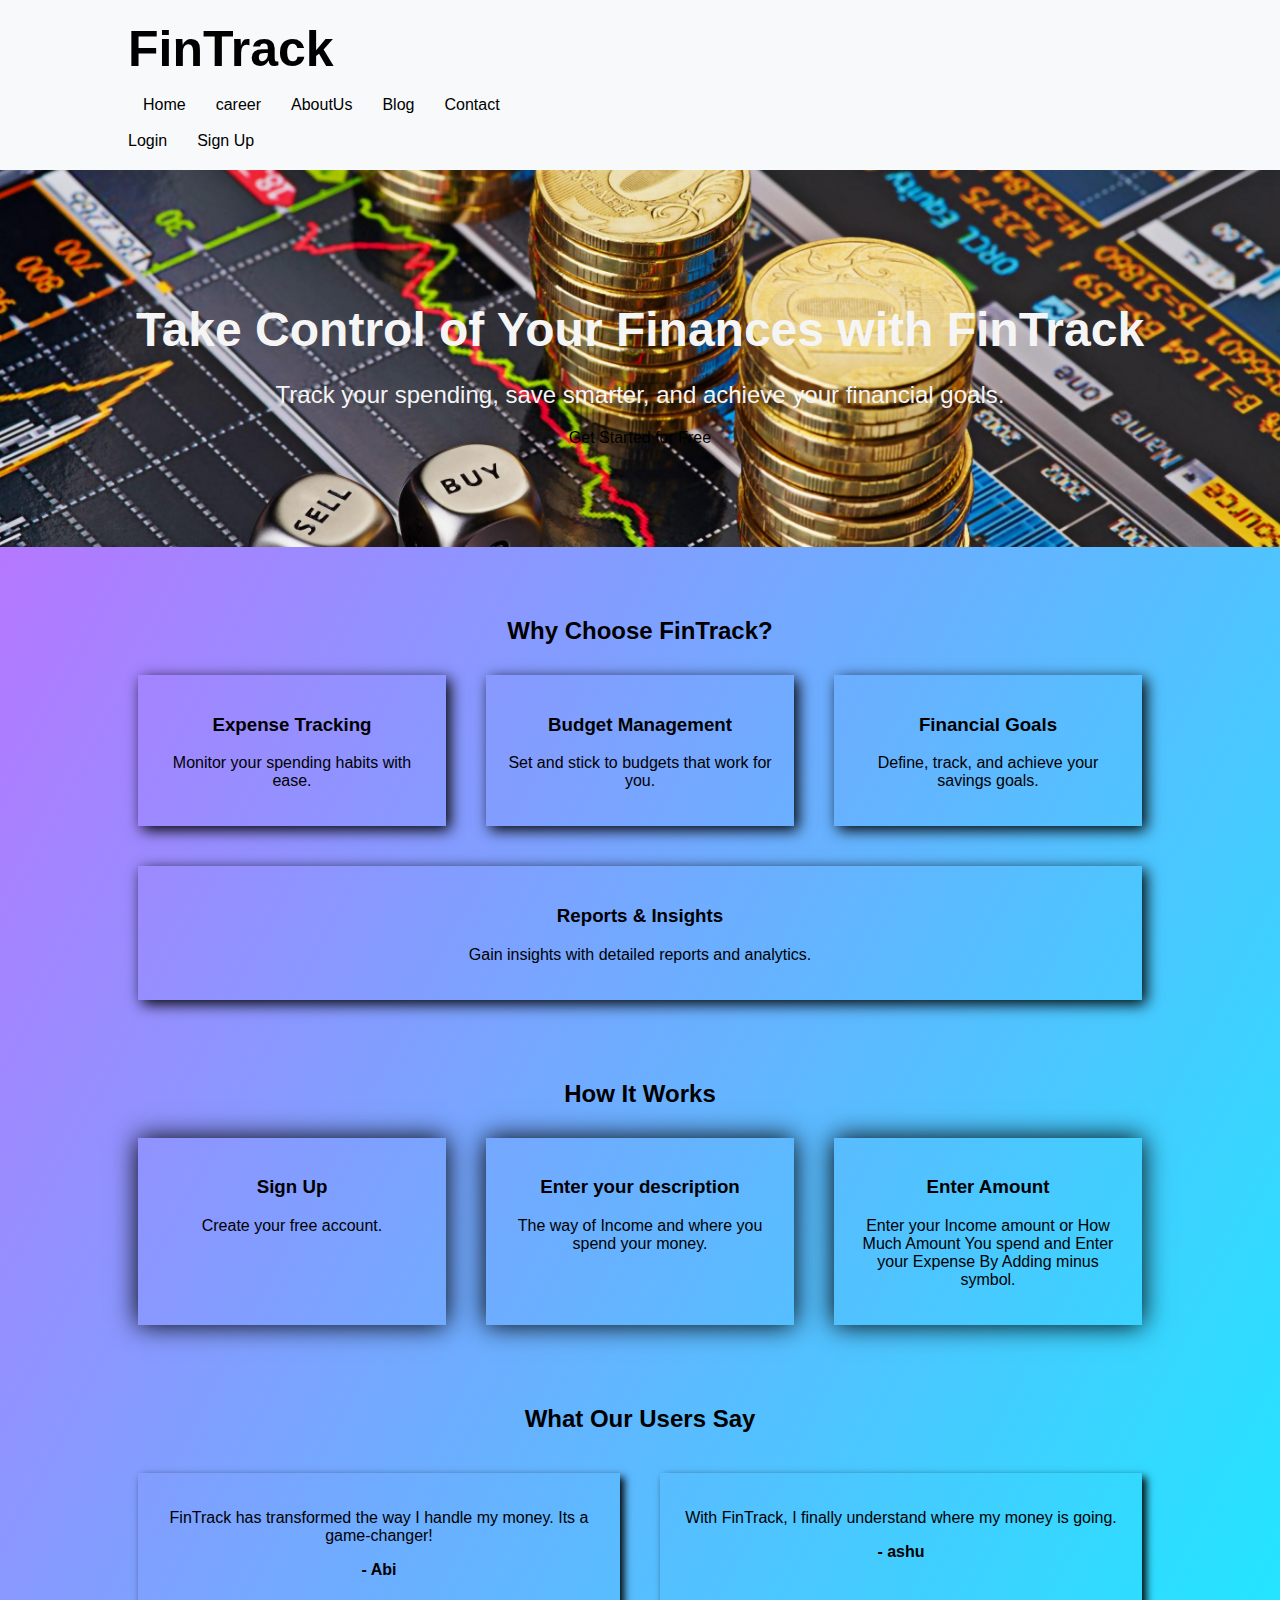
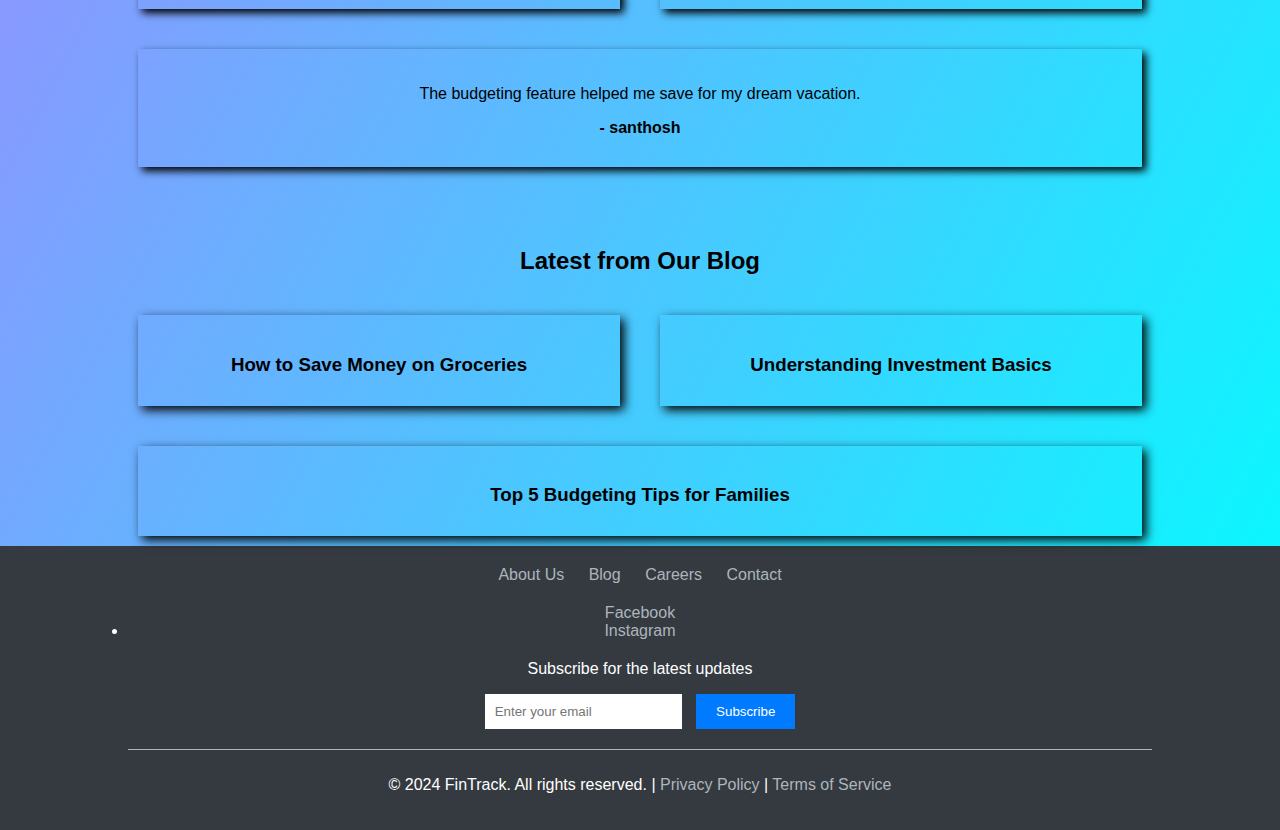
==== index.html @ 3c54bc77 "Add files via upload" ====
<!DOCTYPE html>
<html lang="en">
<head>
    <meta charset="UTF-8">
    <meta name="viewport" content="width=device-width, initial-scale=1.0">
    <title>FinTrack - Take Control of Your Finances</title>
    <link rel="stylesheet" href="styles.css">
    <link rel="stylesheet" href="https://cdn.jsdelivr.net/npm/bootstrap@5.3.2/dist/css/bootstrap.min.css" integrity="sha384-T3c6CoIi6uLrA9TneNEoa7RxnatzjcDSCmG1MXxSR1GAsXEV/Dwwykc2MPK8M2HN" crossorigin="anonymous">
  
</head>
<body>
    <!-- Header -->
    <header>
        <div class="container">
            <div class="logo">FinTrack</div><br>
            <nav>
                <ul>
                    <li><a href="#" >Home</a></li>
                    <li><a href="careers.html" >career</a></li>
                     <li><a href="about.html" >AboutUs</a></li>
                    <li><a href="blog.html" >Blog</a></li>
                    <li><a href="contact.html" >Contact</a></li>
                </ul>
            </nav><br>
            <div class="loginbuttons">
                <a href="login.html" class="login btn btn-dark">Login</a>
                <a href="register.html" class="signup btn btn-dark">Sign Up</a>
            </div>
        </div>
    </header>

    <!-- Hero Section -->
    <section class="hero">
        <div class="container">
            <h1>Take Control of Your Finances with FinTrack</h1>
            <p>Track your spending, save smarter, and achieve your financial goals.</p>
            <a href="finance.html" class="btn btn-primary">Get Started for Free</a>
        </div>
    </section>

    <!-- Features Section -->
    <section class="features">
        <div class="container">
            <h2>Why Choose FinTrack?</h2>
            <div class="feature-boxes">
                <div class="feature-box feature-box1">
                    <h3>Expense Tracking</h3>
                    <p>Monitor your spending habits with ease.</p>
                </div>
                <div class="feature-box">
                    <h3>Budget Management</h3>
                    <p>Set and stick to budgets that work for you.</p>
                </div>
                <div class="feature-box">
                    <h3>Financial Goals</h3>
                    <p>Define, track, and achieve your savings goals.</p>
                </div>
                <div class="feature-box">
                    <h3>Reports & Insights</h3>
                    <p>Gain insights with detailed reports and analytics.</p>
                </div>
            </div>
        </div>
    </section>

    <!-- How It Works Section -->
    <section class="how-it-works">
        <div class="container">
            <h2>How It Works</h2>
            <div class="steps">
                <div class="step">
                    <h3>Sign Up</h3>
                    <p>Create your free account.</p>
                </div>
                <div class="step">
                    <h3>Enter your description </h3>
                    <p> The way of Income and where you spend your money.</p>
                </div>
                <div class="step">
                    <h3>Enter Amount</h3>
                    <p>Enter your Income amount or How Much Amount You spend and Enter your Expense By Adding minus symbol.</p>
                </div>
            </div>
        </div>
    </section>

    <!-- users Section -->
    <section class="users">
        <div class="container">
            <h2>What Our Users Say</h2>
            <div class="user-Carousel">
                <div class="user">
                    <p>FinTrack has transformed the way I handle my money. Its a game-changer!</p>
                    <p><strong>- Abi</strong></p>
                </div>
                <div class="user">
                    <p>With FinTrack, I finally understand where my money is going.</p>
                    <p><strong>- ashu</strong></p>
                </div>
                <div class="user">
                    <p>The budgeting feature helped me save for my dream vacation.</p>
                    <p><strong>- santhosh</strong></p>
                </div>
            </div>
        </div>
    </section>


    <!-- Blog Section -->
    <section class="blog">
        <div class="container">
            <h2>Latest from Our Blog</h2>
            <div class="blog-posts">
                <div class="blog-post">
                    <h3>How to Save Money on Groceries</h3>
                </div>
                <div class="blog-post">
                    <h3>Understanding Investment Basics</h3>
                </div>
                <div class="blog-post">
                    <h3>Top 5 Budgeting Tips for Families</h3>
                </div>
            </div>
        </div>
    </section>

    <!-- Footer -->
    <footer>
        <div class="container">
            <div class="footer-links">
                <a href="about.html">About Us</a>
                <a href="blog.html">Blog</a>
                <a href="careers.html">Careers</a>
                <a href="contact.html">Contact</a>
            </div>
            <div class="social-media">
                <a href="#">Facebook</a>
              <!--<a href="#">Twitter</a>!-->
              <li><a href="https://www.instagram.com/ashin.000/">Instagram</a></li>
            </div>
            <div class="newsletter">
                <p>Subscribe for the latest updates</p>
                <input type="email" placeholder="Enter your email">
                <button>Subscribe</button>
            </div>
            <div class="footer-bottom">
                <p>© 2024 FinTrack. All rights reserved. | <a href="private.html">Privacy Policy</a> | <a href="terms.html">Terms of Service</a></p>
            </div>
        </div>
    </footer>
</body>
</html>
---- styles.css ----
/* General Styles */
body {
    font-family: Arial, sans-serif;
    margin: 0;
    padding: 0;
    box-sizing: border-box;
    background: linear-gradient(to top left, #00ffff 0%, #cc66ff 100%);
}

.container {
    width: 80%;
    margin: 0 auto;
}

a{
  text-decoration: none;
  color:black;
}

button {
    padding: 10px 20px;
    border: none;
    background-color: #007BFF;
    color: white;
    cursor: pointer;
}

button:hover {
    background-color: #0056b3;
}

/* Header Styles */
header {
    background-color: #f8f9fa;
    padding: 20px 0;
    display: flex;
    justify-content:space-between;
    align-items: center;
}

.logo {
    font-size: 50px;
    font-weight: bold;
}

nav {
    
    flex-grow : 1;
    margin-left : 15px;
}

nav ul {
    list-style-type: none;
    margin: 0px;
    padding: 0px;
    display: flex;
    gap: 30px;
}

.loginbuttons {
    display: flex;
    gap: 30px;
}

/* Hero Section Styles */
.hero {
    background: url('finance\ home.jpg') no-repeat center center/cover;
    color: whitesmoke;
    text-align: center;
    padding: 100px 0;
}

.hero h1 {
    font-size: 48px;
    margin-bottom: 20px;
}

.hero p {
    font-size: 24px;
    margin-bottom: 20px;
}

.hero .cta {
    font-size: 18px;
}

/* Features Section Styles */
.features {
    background-color: transparent;
    padding: 50px 0;
    text-align: center;
  
}


.feature-boxes {
    display: flex;
    justify-content: space-around;
    flex-wrap: wrap;
    gap: 20px;
}

.feature-box {
    flex: 1 1 calc(25% - 40px);
    background-color: transparent;
    padding: 20px;
    box-shadow: 4px 4px 14px;
    text-align: center;
    margin: 10px;
}


/* How It Works Section Styles */
.how-it-works {
    padding: auto;
    text-align: center;
}

.steps {
    
    display: flex;
    flex-wrap: wrap;
    gap: 20px;
}

.step {
    flex: 1 1 calc(30% - 40px);
    background-color: transparent;
    padding: 20px;
    box-shadow: 0 0 25px ;
    margin: 10px;
}


/* user Section Styles */
.users{
    background-color: transparent;
    padding: 50px 0;
    text-align: center;
}

.users h2 {
    margin-bottom: 30px;
}

.user-Carousel {
    display: flex;
    justify-content: space-around;
    flex-wrap: wrap;
    gap: 20px;
}

.user {
    flex: 1 1 calc(33% - 40px);
    background-color: transparent;
    padding: 20px;
    box-shadow: 4px 4px 8px ;
    margin: 10px;
}

.user p {
    margin-bottom: 10px;
}

/* Blog Section Styles */
.blog {
    padding: auto;
    text-align: center;
}

.blog h2 {
    margin-bottom: 30px;
}

.blog-posts {
    display: flex;
    justify-content: space-around;
    flex-wrap: wrap;
    gap: 20px;
}

.blog-post {
    flex: 1 1 calc(33% - 40px);
    background-color: transparent;
    padding: 20px;
    box-shadow:4px 4px 10px ;
    margin: 10px;
    text-align: center;
}

.blog-post h3 {
    margin-bottom: 10px;
}

/* Footer Styles */
footer {
    background-color: #343a40;
    color: white;
    padding: 20px 0;
    text-align: center;
}

.footer-links, .social-media, .newsletter {
    margin-bottom: 20px;
}

.footer-links a, .social-media a {
    color: #adb5bd;
    margin: 0 10px;
}

.footer-links a:hover, .social-media a:hover {
    color: white;
}

.newsletter input[type="email"] {
    padding: 10px;
    margin-right: 10px;
    border: none;
}

.footer-bottom {
    border-top: 1px solid #adb5bd;
    padding-top: 10px;
    margin-top: 10px;
}

.footer-bottom a {
    color: #adb5bd;
}

.footer-bottom a:hover {
    color: white;
}
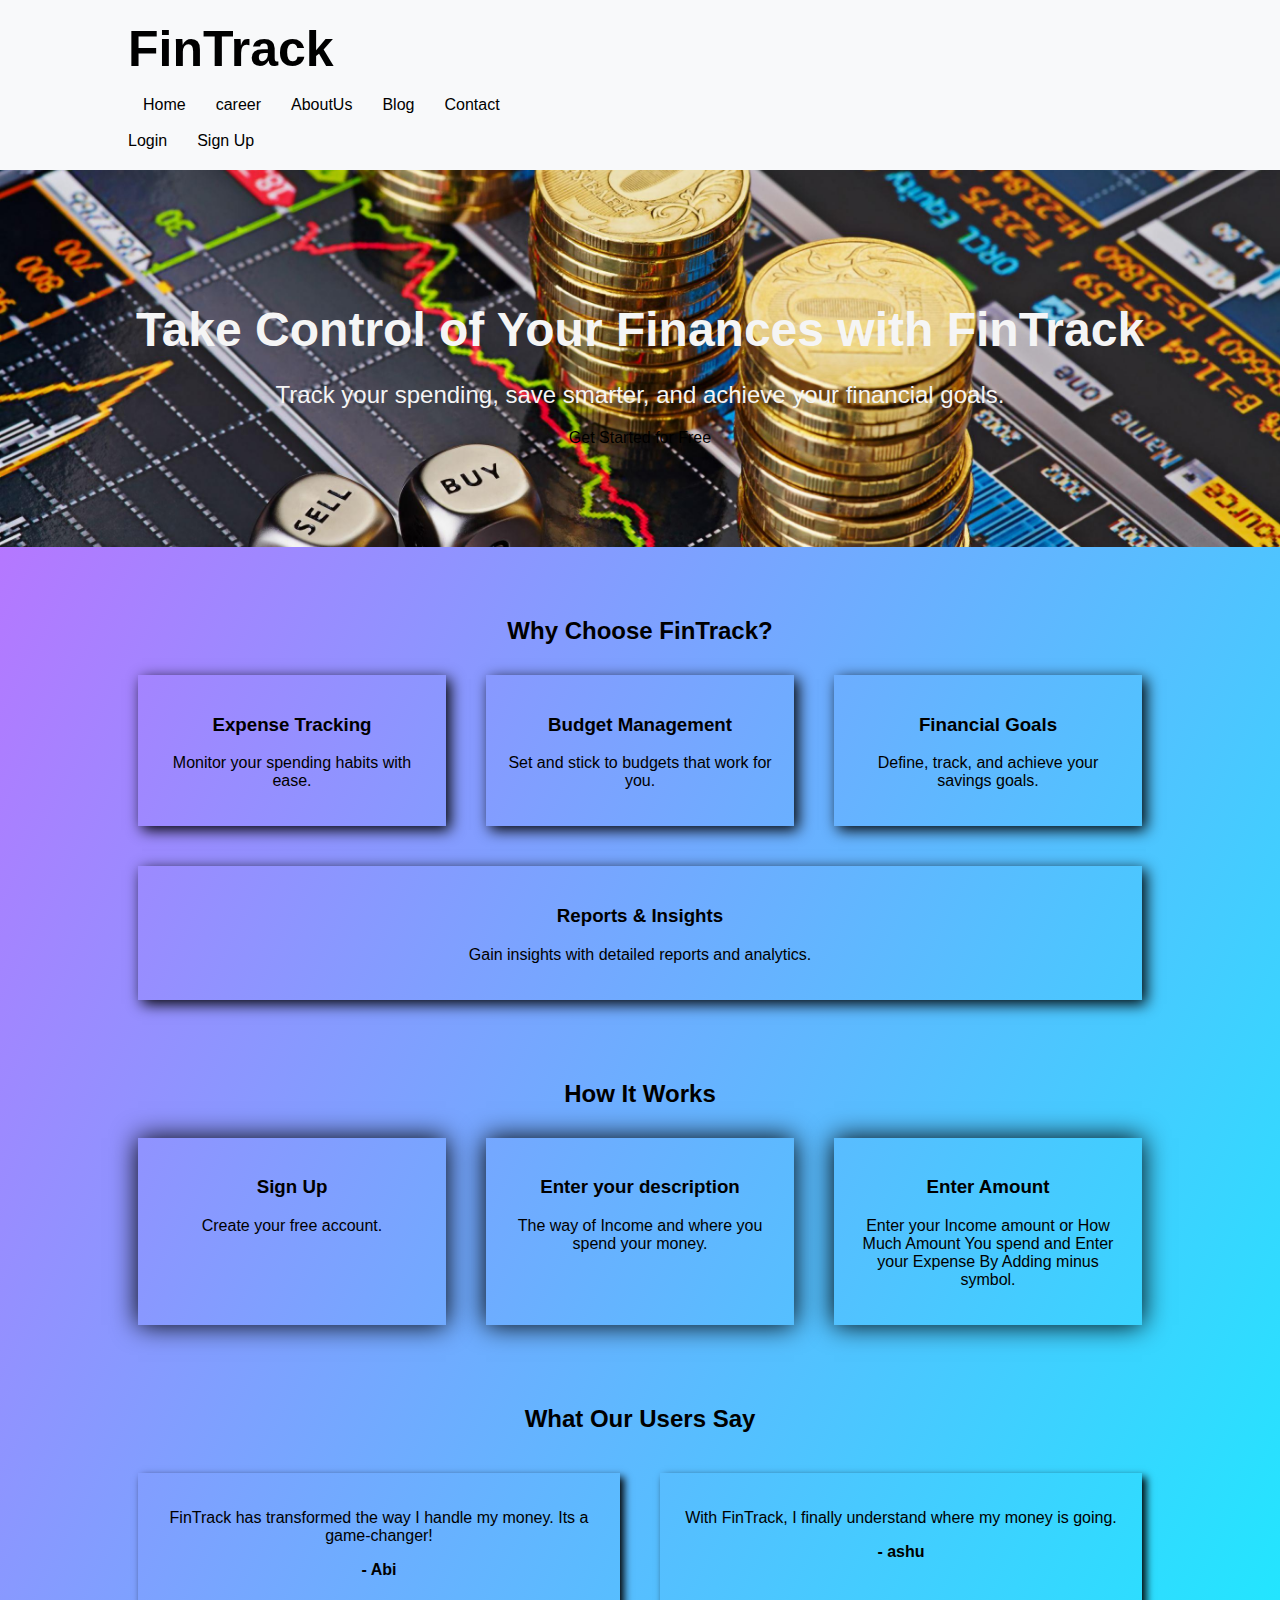
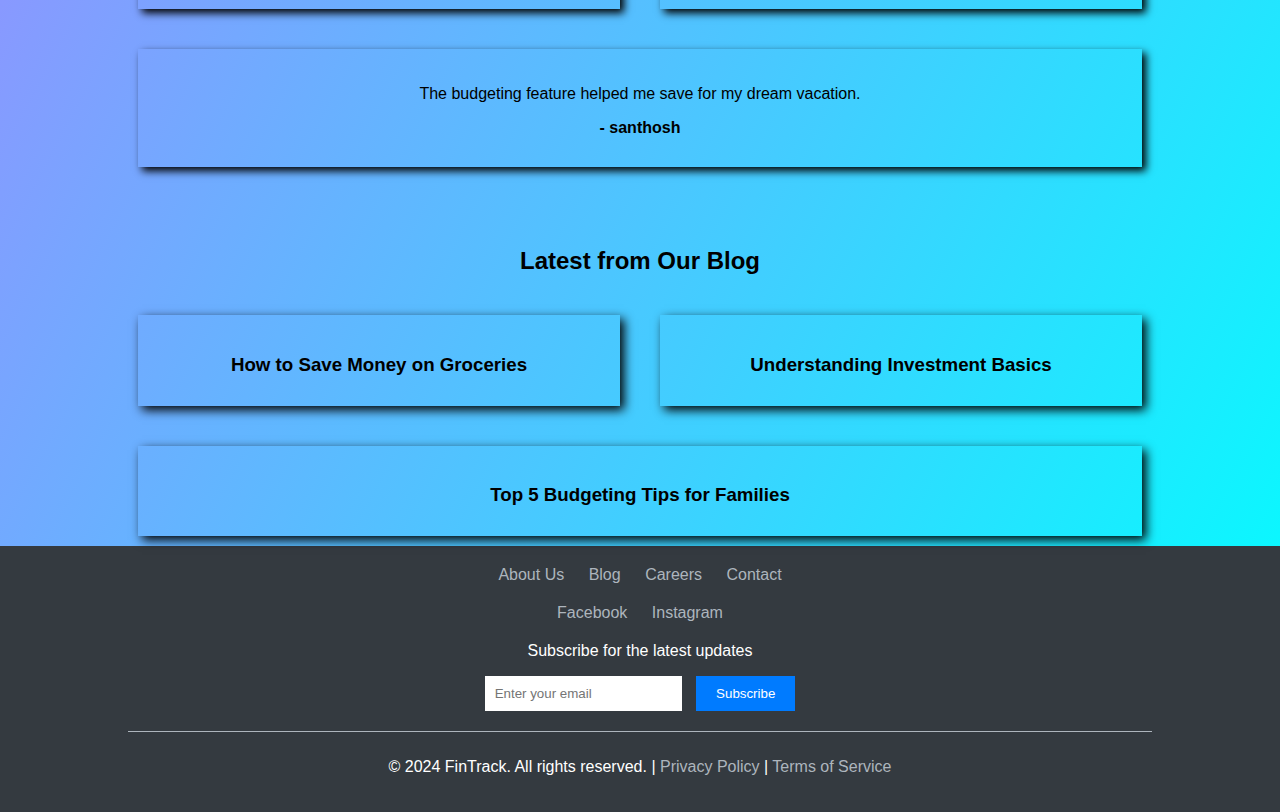
==== commit fc38bda4: "Update index.html" ====
--- a/index.html
+++ b/index.html
@@ -137,7 +137,7 @@
             <div class="social-media">
                 <a href="#">Facebook</a>
               <!--<a href="#">Twitter</a>!-->
-              <li><a href="https://www.instagram.com/ashin.000/">Instagram</a></li>
+              <a href="https://www.instagram.com/ashin.000/">Instagram</a>
             </div>
             <div class="newsletter">
                 <p>Subscribe for the latest updates</p>
@@ -150,4 +150,4 @@
         </div>
     </footer>
 </body>
-</html>+</html>
